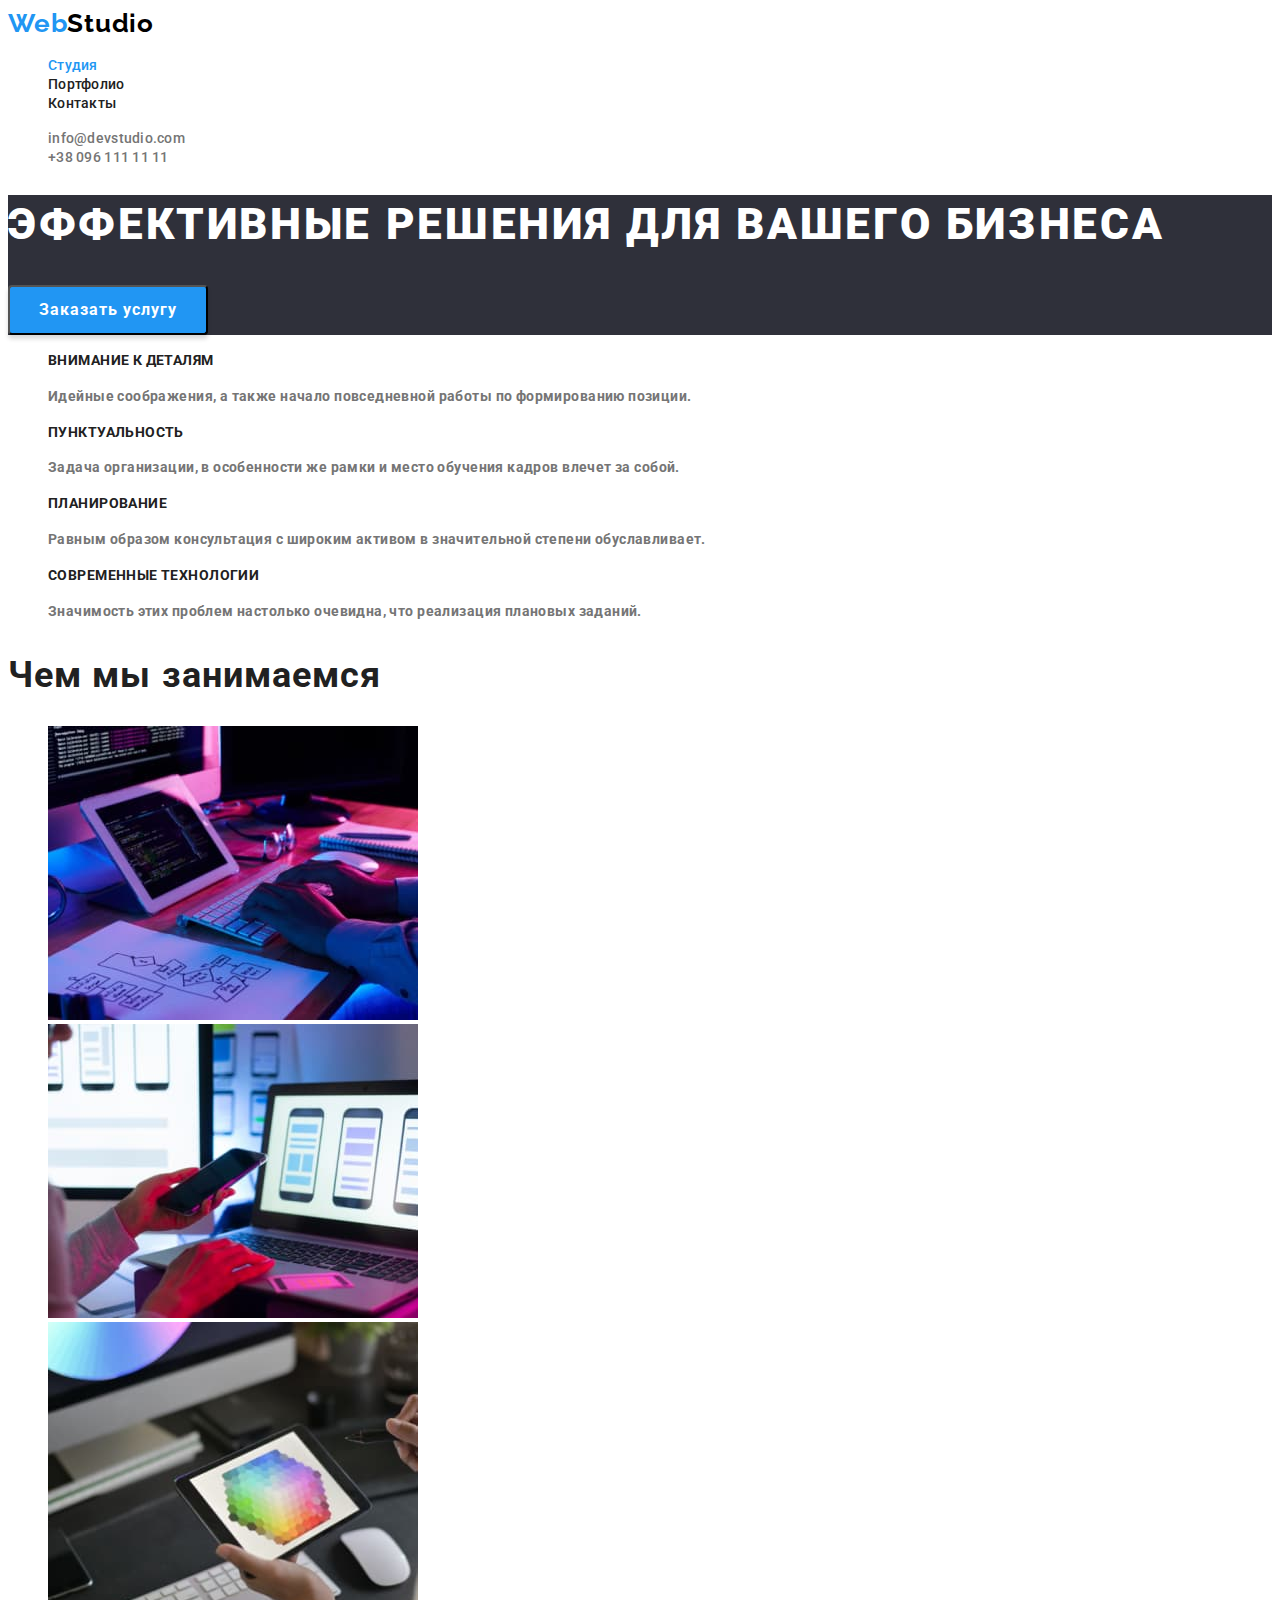
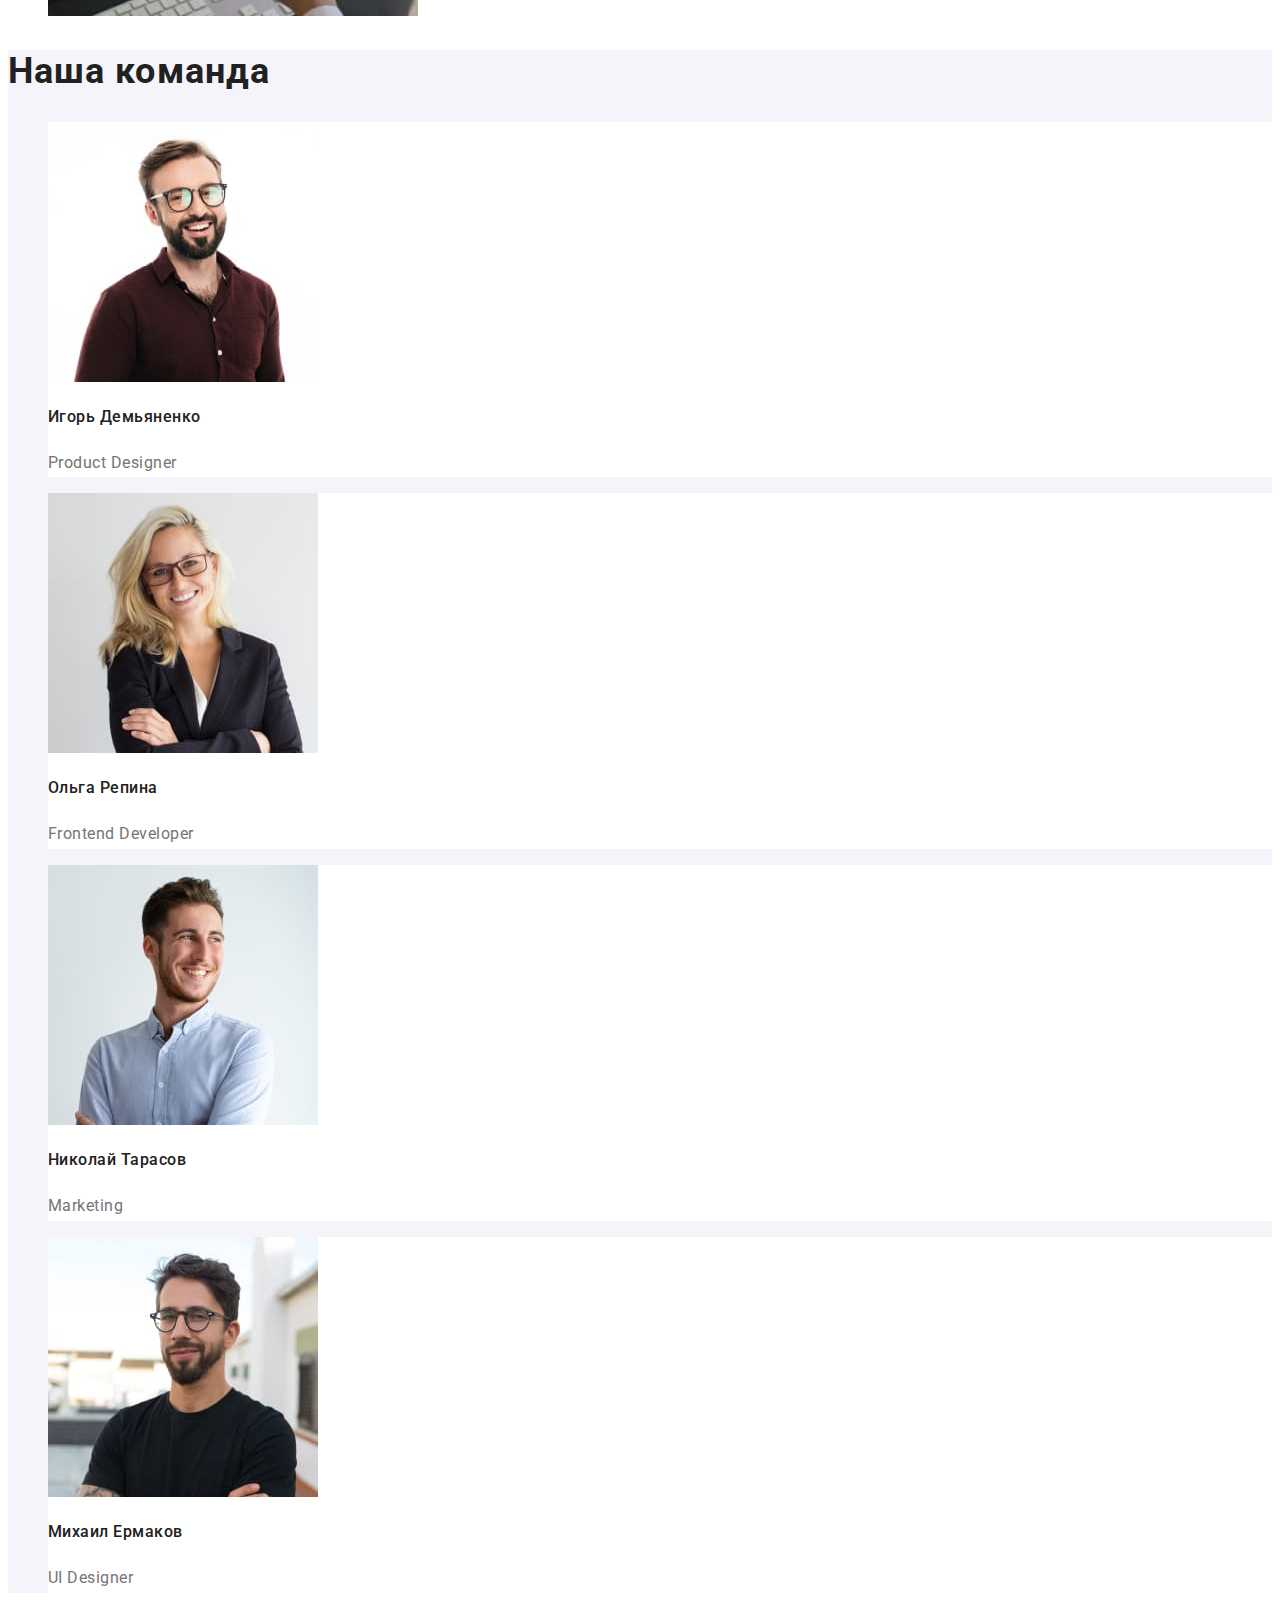
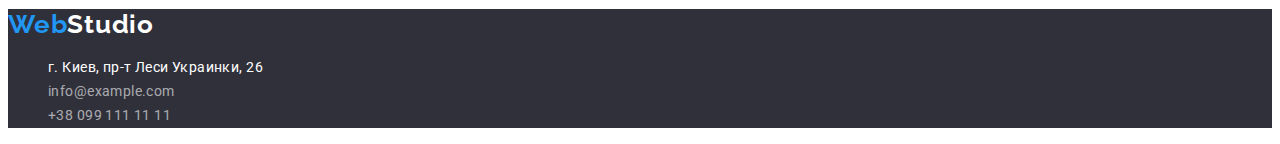
==== index.html @ 0bc3d0c7 "add markup" ====
<!DOCTYPE html>
<html lang="ru">
  <head>
    <meta charset="UTF-8" />
    <meta http-equiv="X-UA-Compatible" content="IE=edge" />
    <meta name="viewport" content="width=device-width, initial-scale=1.0" />
    <link rel="preconnect" href="https://fonts.googleapis.com" />
    <link rel="preconnect" href="https://fonts.gstatic.com" crossorigin />
    <link
      href="https://fonts.googleapis.com/css2?family=Raleway:wght@700&family=Roboto:wght@400;500;700;900&display=swap"
      rel="stylesheet"
    />
    <title>Студия</title>
    <link rel="stylesheet" href="./css/style.css" />
  </head>
  <body>
    <header class="header">
      <nav class="header-nav">
        <a href="" lang="en" class="header-logo logo link"
          ><span class="half-header-logo half-logo">Web</span>Studio</a
        >
        <ul class="header-list list">
          <li class="header-item">
            <a href="./index.html" class="header-link link current">Студия</a>
          </li>
          <li class="header-item">
            <a href="./portfolio.html" class="header-link link">Портфолио</a>
          </li>
          <li class="header-item">
            <a href="" class="header-link link">Контакты</a>
          </li>
        </ul>
      </nav>
      <ul class="header-list-links list">
        <li class="header-mail">
          <a href="mailto:info@devstudio.com" class="header-mail-link link"
            >info@devstudio.com</a
          >
        </li>
        <li class="header-tel">
          <a href="tel:+380961111111" class="header-tel-link link"
            >+38 096 111 11 11</a
          >
        </li>
      </ul>
    </header>
    <main>
      <section class="after-header">
        <h1 class="after-header-title">
          Эффективные решения для вашего бизнеса
        </h1>
        <button
          type="button"
          class="after-header-btn after-header-btn-background btn"
        >
          Заказать услугу
        </button>
      </section>
      <section class="about">
        <h2 class="visually-hidden">О нас</h2>
        <ul class="about-list list">
          <li class="about-item">
            Внимание к деталям
            <p class="about-item-text">
              Идейные соображения, а также начало повседневной работы по
              формированию позиции.
            </p>
          </li>
          <li class="about-item">
            Пунктуальность
            <p class="about-item-text">
              Задача организации, в особенности же рамки и место обучения кадров
              влечет за собой.
            </p>
          </li>
          <li class="about-item">
            Планирование
            <p class="about-item-text">
              Равным образом консультация с широким активом в значительной
              степени обуславливает.
            </p>
          </li>
          <li class="about-item">
            Современные технологии
            <p class="about-item-text">
              Значимость этих проблем настолько очевидна, что реализация
              плановых заданий.
            </p>
          </li>
        </ul>
      </section>
      <section class="hero">
        <h2 class="hero-title">Чем мы занимаемся</h2>
        <ul class="hero-list list">
          <li class="hero-item">
            <img
              src="./images/about-1.jpg"
              alt="человек работает за компьютером"
              width="370"
              height="294"
            />
          </li>
          <li class="hero-item">
            <img
              src="./images/about-2.jpg"
              alt="человек работает за ноутбуком"
              width="370"
              height="294"
            />
          </li>
          <li class="hero-item">
            <img
              src="./images/about-3.jpg"
              alt="человек работает на планшете"
              width="370"
              height="294"
            />
          </li>
        </ul>
      </section>
      <section class="team">
        <h2 class="team-title">Наша команда</h2>
        <ul class="team-list list">
          <li class="team-item">
            <img
              src="./images/our-team-1.jpg"
              alt="фото Игорь Демьяненко"
              width="270"
              height="260"
            />
            <h3 class="team-item-title">Игорь Демьяненко</h3>
            <p lang="en" class="team-item-text">Product Designer</p>
          </li>
          <li class="team-item">
            <img
              src="./images/our-team-2.jpg"
              alt="фото Ольга Репина"
              width="270"
              height="260"
            />
            <h3 class="team-item-title">Ольга Репина</h3>
            <p lang="en" class="team-item-text">Frontend Developer</p>
          </li>
          <li class="team-item">
            <img
              src="./images/our-team-3.jpg"
              alt="фото Николай Тарасов"
              width="270"
              height="260"
            />
            <h3 class="team-item-title">Николай Тарасов</h3>
            <p lang="en" class="team-item-text">Marketing</p>
          </li>
          <li class="team-item">
            <img
              src="./images/our-team-4.jpg"
              alt="фото Михаил Ермаков"
              width="270"
              height="260"
            />
            <h3 class="team-item-title">Михаил Ермаков</h3>
            <p lang="en" class="team-item-text">UI Designer</p>
          </li>
        </ul>
      </section>
    </main>
    <footer class="footer">
      <a href="" lang="en" class="footer-logo logo link"
        ><span class="half-footer-logo half-logo">Web</span>Studio</a
      >
      <address class="footer-address">
        <ul class="footer-list list">
          <li class="footer-item">
            <a href="" class="footer-adress-link link"
              >г. Киев, пр-т Леси Украинки, 26</a
            >
          </li>
          <li class="footer-item">
            <a href="mailto:info@example.com" class="footer-mail-link link"
              >info@example.com</a
            >
          </li>
          <li class="footer-item">
            <a href="tel:+380991111111" class="footer-tel-link link"
              >+38 099 111 11 11</a
            >
          </li>
        </ul>
      </address>
    </footer>
  </body>
</html>
---- css/style.css ----
:root {
  --btn-background-color: #2196f3;
  --btn-color: #ffffff;
  --list-text-color: #757575;
  --accent-color: #2196f3;
  --primary-background-color: #2f303a;
  --secondary-background-color: #f5f4fa;
  --page-background-color: #ffffff;
  --main-text-color: #212121;
}

body {
  font-family: "Roboto", sans-serif;
  color: var(--main-text-color);
  background-color: var(--page-background-color);
}

.list {
  list-style: none;
}

.link {
  text-decoration: none;
}

.half-logo {
  color: var(--accent-color);
}

.btn {
  font-family: inherit;
  cursor: pointer;
}

.header-link.current {
  color: var(--accent-color);
}
/* ------------------HEADER-------------------- */
.header-logo {
  font-family: "Raleway";
  font-style: normal;
  font-weight: 700;
  font-size: 26px;
  line-height: 1.19;
  letter-spacing: 0.03em;
  color: #000000;
}

.header-link {
  font-weight: 500;
  font-size: 14px;
  line-height: 1.14;
  letter-spacing: 0.02em;
  color: var(--main-text-color);
}

.header-tel-link,
.header-mail-link {
  font-weight: 500;
  font-size: 14px;
  line-height: 1.14;
  letter-spacing: 0.02em;
  color: #757575;
}

.header-link:hover,
.header-tel-link:hover,
.header-mail-link:hover,
.header-link:focus,
.header-tel-link:focus,
.header-mail-link:focus {
  color: var(--accent-color);
}

/* ------------------AFTER-HEADER-------------------- */
.after-header {
  background-color: var(--primary-background-color);
}

.visually-hidden {
  position: absolute;
  white-space: nowrap;
  width: 1px;
  height: 1px;
  overflow: hidden;
  border: 0;
  padding: 0;
  clip: rect(0 0 0 0);
  clip-path: inset(50%);
  margin: -1px;
}

.after-header-title {
  font-weight: 900;
  font-size: 44px;
  line-height: 1.36;
  letter-spacing: 0.06em;
  text-transform: uppercase;
  color: #ffffff;
}

.after-header-btn {
  font-weight: 700;
  font-size: 16px;
  line-height: 1.88;
  letter-spacing: 0.06em;
  color: var(--btn-color);
}

.after-header-btn-background {
  width: 200px;
  height: 50px;
  left: 700px;
  top: 430px;
  background: var(--btn-background-color);
  box-shadow: 0px 4px 4px rgba(0, 0, 0, 0.15);
  border-radius: 4px;
}

/* ------------------ABOUT-------------------- */

.about-item {
  font-weight: 700;
  font-size: 14px;
  line-height: 1.42;
  letter-spacing: 0.03em;
  text-transform: uppercase;
}

.about-item-text {
  font-size: 14px;
  line-height: 1.71;
  letter-spacing: 0.03em;
  text-transform: none;
  color: var(--list-text-color);
}

/* ------------------HERO-------------------- */
.hero-title {
  font-weight: 700;
  font-size: 36px;
  line-height: 1.17;
  letter-spacing: 0.03em;
}

/* ------------------TEAM-------------------- */
.team {
  background-color: var(--secondary-background-color);
}

.team-item {
  background-color: #ffffff;
}

.team-title {
  font-weight: 700;
  font-size: 36px;
  line-height: 1.17;
  letter-spacing: 0.03em;
}

.team-item-title {
  font-weight: 500;
  font-size: 16px;
  line-height: 1.87;
  letter-spacing: 0.03em;
}

.team-item-text {
  font-size: 16px;
  line-height: 1.87;
  letter-spacing: 0.03em;
  color: var(--list-text-color);
}

/* ------------------FOOTER-------------------- */
.footer {
  background-color: var(--primary-background-color);
}

.footer-list {
  font-style: normal;
}

.footer-logo {
  font-family: "Raleway";
  font-weight: 700;
  font-size: 26px;
  line-height: 1.19;
  letter-spacing: 0.03em;
  color: #ffffff;
}

.footer-adress-link {
  font-size: 14px;
  line-height: 1.71;
  letter-spacing: 0.03em;
  color: #ffffff;
}

.footer-mail-link,
.footer-tel-link {
  font-size: 14px;
  line-height: 1.71;
  letter-spacing: 0.03em;
  color: rgba(255, 255, 255, 0.6);
}

.footer-tel-link:hover,
.footer-mail-link:hover,
.footer-tel-link:focus,
.footer-mail-link:focus,
.footer-adress-link:hover,
.footer-adress-link:focus {
  color: var(--accent-color);
}

/* ------------------PORFOLIO-------------------- */

.secondary-btn {
  font-weight: 500;
  font-size: 16px;
  line-height: 1.62;
  text-align: center;
  letter-spacing: 0.03em;
  color: var(--main-text-color);
}

.secondary-btn:hover,
.secondary-btn:focus {
  background-color: var(--accent-color);
  color: #ffffff;
}

.portfolio-item-title {
  font-weight: 700;
  font-size: 18px;
  line-height: 2;
  letter-spacing: 0.06em;
  color: var(--main-text-color);
}

.portfolio-item-text {
  font-size: 16px;
  line-height: 1.88;
  letter-spacing: 0.03em;
  color: var(--list-text-color);
}
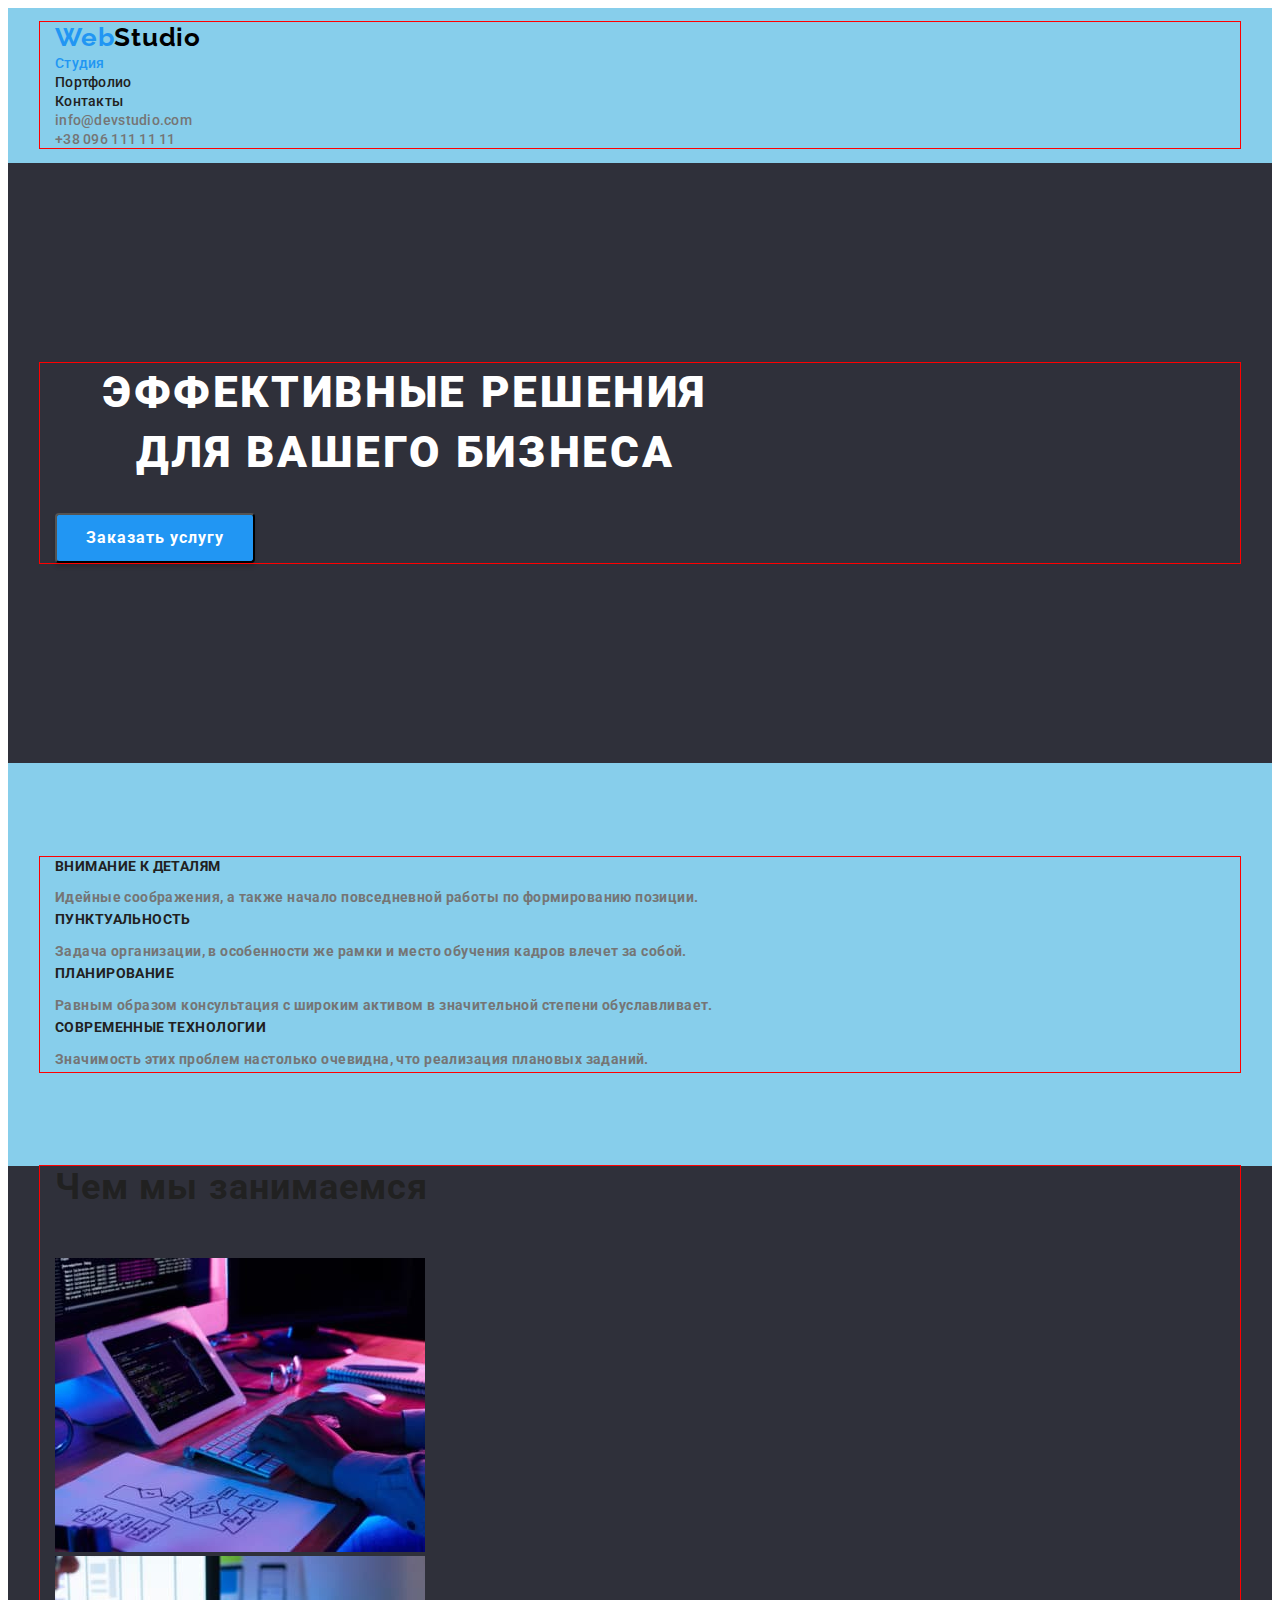
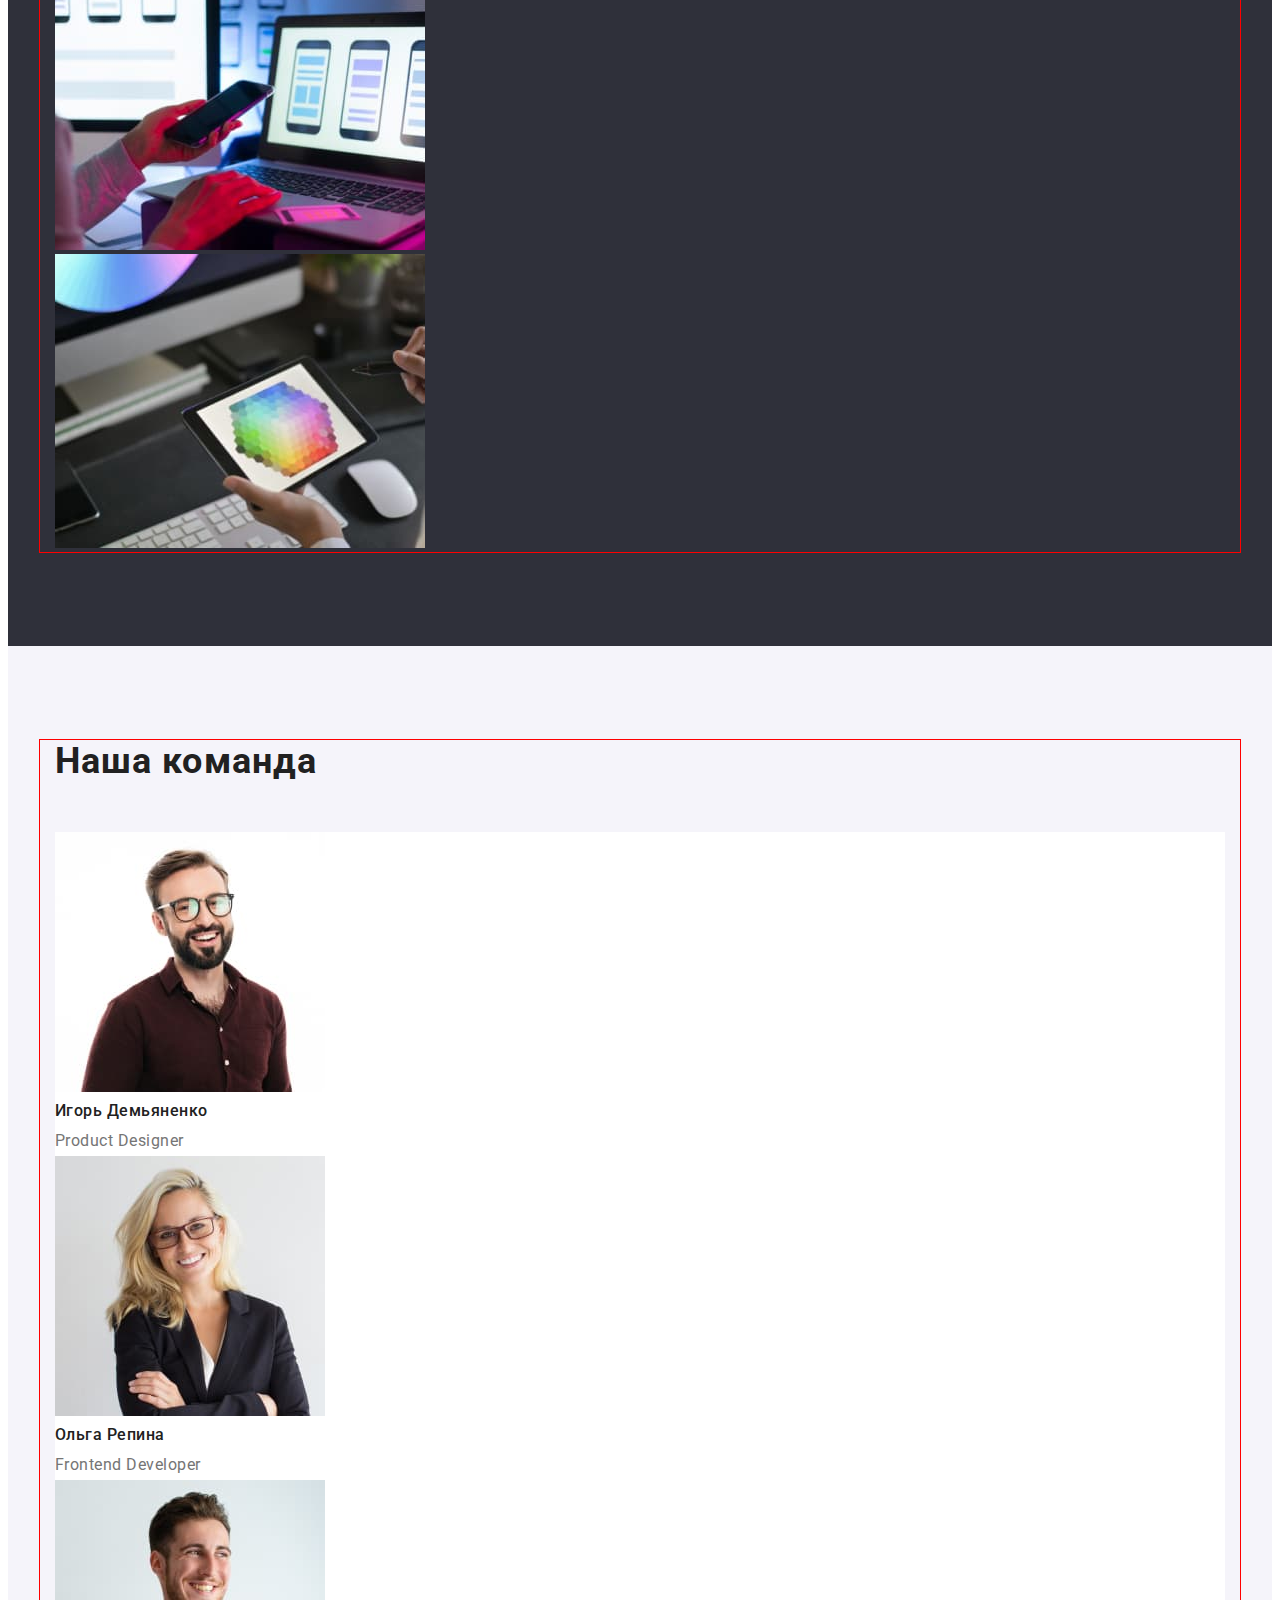
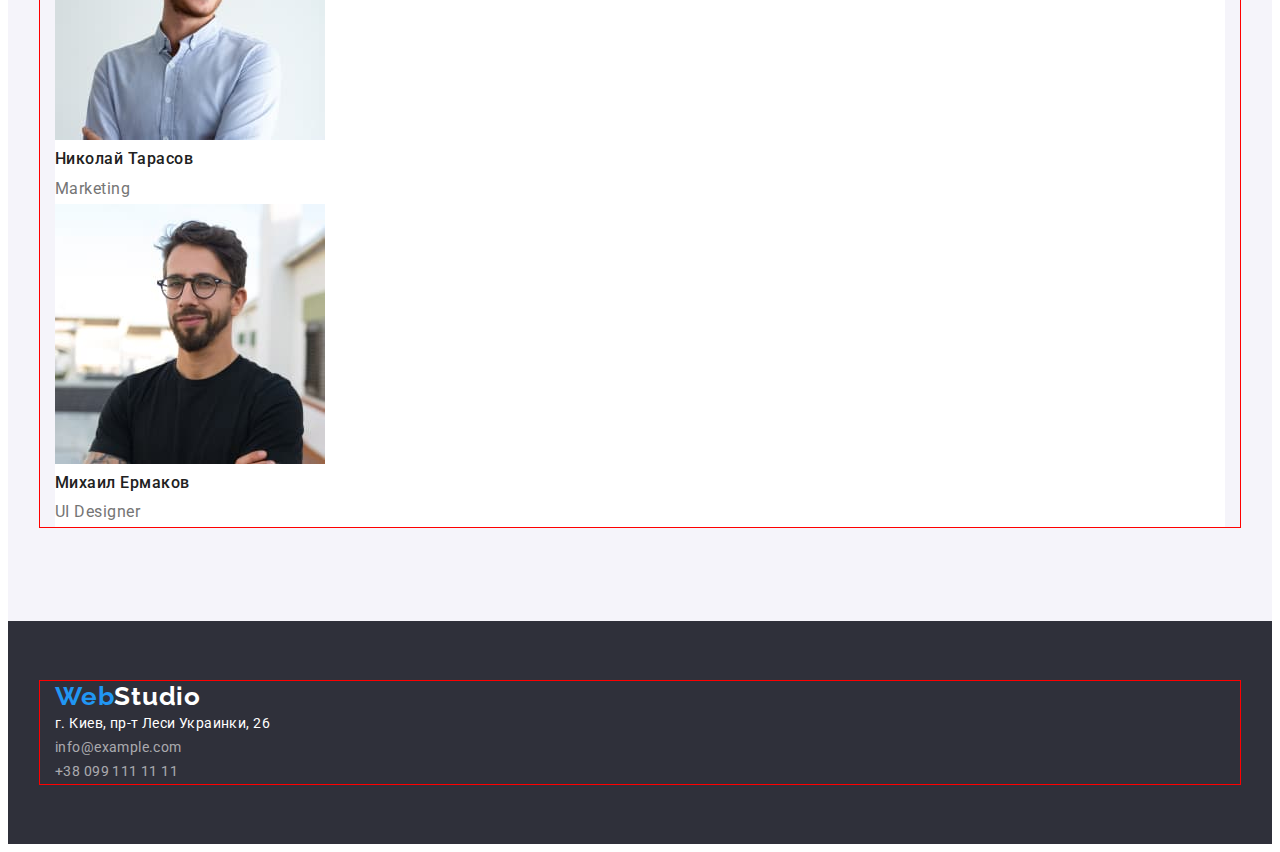
==== commit f3ef1732: "add some styles" ====
--- a/index.html
+++ b/index.html
@@ -11,182 +11,201 @@
       rel="stylesheet"
     />
     <title>Студия</title>
+    <link
+      rel="stylesheet"
+      href="https://cdnjs.cloudflare.com/ajax/libs/modern-normalize/1.1.0/modern-normalize.min.css"
+      integrity="sha512-wpPYUAdjBVSE4KJnH1VR1HeZfpl1ub8YT/NKx4PuQ5NmX2tKuGu6U/JRp5y+Y8XG2tV+wKQpNHVUX03MfMFn9Q=="
+      crossorigin="anonymous"
+      referrerpolicy="no-referrer"
+    />
     <link rel="stylesheet" href="./css/style.css" />
   </head>
   <body>
     <header class="header">
-      <nav class="header-nav">
-        <a href="" lang="en" class="header-logo logo link"
-          ><span class="half-header-logo half-logo">Web</span>Studio</a
-        >
-        <ul class="header-list list">
-          <li class="header-item">
-            <a href="./index.html" class="header-link link current">Студия</a>
+      <div class="container">
+        <nav class="header-nav">
+          <a href="" lang="en" class="header-logo logo link"
+            ><span class="half-header-logo half-logo">Web</span>Studio</a
+          >
+          <ul class="header-list list">
+            <li class="header-item">
+              <a href="./index.html" class="header-link link current">Студия</a>
+            </li>
+            <li class="header-item">
+              <a href="./portfolio.html" class="header-link link">Портфолио</a>
+            </li>
+            <li class="header-item">
+              <a href="" class="header-link link">Контакты</a>
+            </li>
+          </ul>
+        </nav>
+        <ul class="header-list-links list">
+          <li class="header-mail">
+            <a href="mailto:info@devstudio.com" class="header-mail-link link"
+              >info@devstudio.com</a
+            >
           </li>
-          <li class="header-item">
-            <a href="./portfolio.html" class="header-link link">Портфолио</a>
-          </li>
-          <li class="header-item">
-            <a href="" class="header-link link">Контакты</a>
+          <li class="header-tel">
+            <a href="tel:+380961111111" class="header-tel-link link"
+              >+38 096 111 11 11</a
+            >
           </li>
         </ul>
-      </nav>
-      <ul class="header-list-links list">
-        <li class="header-mail">
-          <a href="mailto:info@devstudio.com" class="header-mail-link link"
-            >info@devstudio.com</a
-          >
-        </li>
-        <li class="header-tel">
-          <a href="tel:+380961111111" class="header-tel-link link"
-            >+38 096 111 11 11</a
-          >
-        </li>
-      </ul>
+      </div>
     </header>
     <main>
       <section class="after-header">
-        <h1 class="after-header-title">
-          Эффективные решения для вашего бизнеса
-        </h1>
-        <button
-          type="button"
-          class="after-header-btn after-header-btn-background btn"
-        >
-          Заказать услугу
-        </button>
+        <div class="container">
+          <h1 class="after-header-title">
+            Эффективные решения для вашего бизнеса
+          </h1>
+          <button
+            type="button"
+            class="after-header-btn after-header-btn-background btn"
+          >
+            Заказать услугу
+          </button>
+        </div>
       </section>
       <section class="about">
-        <h2 class="visually-hidden">О нас</h2>
-        <ul class="about-list list">
-          <li class="about-item">
-            Внимание к деталям
-            <p class="about-item-text">
-              Идейные соображения, а также начало повседневной работы по
-              формированию позиции.
-            </p>
-          </li>
-          <li class="about-item">
-            Пунктуальность
-            <p class="about-item-text">
-              Задача организации, в особенности же рамки и место обучения кадров
-              влечет за собой.
-            </p>
-          </li>
-          <li class="about-item">
-            Планирование
-            <p class="about-item-text">
-              Равным образом консультация с широким активом в значительной
-              степени обуславливает.
-            </p>
-          </li>
-          <li class="about-item">
-            Современные технологии
-            <p class="about-item-text">
-              Значимость этих проблем настолько очевидна, что реализация
-              плановых заданий.
-            </p>
-          </li>
-        </ul>
+        <div class="container">
+          <h2 class="visually-hidden">О нас</h2>
+          <ul class="about-list list">
+            <li class="about-item">
+              Внимание к деталям
+              <p class="about-item-text">
+                Идейные соображения, а также начало повседневной работы по
+                формированию позиции.
+              </p>
+            </li>
+            <li class="about-item">
+              Пунктуальность
+              <p class="about-item-text">
+                Задача организации, в особенности же рамки и место обучения
+                кадров влечет за собой.
+              </p>
+            </li>
+            <li class="about-item">
+              Планирование
+              <p class="about-item-text">
+                Равным образом консультация с широким активом в значительной
+                степени обуславливает.
+              </p>
+            </li>
+            <li class="about-item">
+              Современные технологии
+              <p class="about-item-text">
+                Значимость этих проблем настолько очевидна, что реализация
+                плановых заданий.
+              </p>
+            </li>
+          </ul>
+        </div>
       </section>
       <section class="hero">
-        <h2 class="hero-title">Чем мы занимаемся</h2>
-        <ul class="hero-list list">
-          <li class="hero-item">
-            <img
-              src="./images/about-1.jpg"
-              alt="человек работает за компьютером"
-              width="370"
-              height="294"
-            />
-          </li>
-          <li class="hero-item">
-            <img
-              src="./images/about-2.jpg"
-              alt="человек работает за ноутбуком"
-              width="370"
-              height="294"
-            />
-          </li>
-          <li class="hero-item">
-            <img
-              src="./images/about-3.jpg"
-              alt="человек работает на планшете"
-              width="370"
-              height="294"
-            />
-          </li>
-        </ul>
+        <div class="container">
+          <h2 class="hero-title">Чем мы занимаемся</h2>
+          <ul class="hero-list list">
+            <li class="hero-item">
+              <img
+                src="./images/about-1.jpg"
+                alt="человек работает за компьютером"
+                width="370"
+                height="294"
+              />
+            </li>
+            <li class="hero-item">
+              <img
+                src="./images/about-2.jpg"
+                alt="человек работает за ноутбуком"
+                width="370"
+                height="294"
+              />
+            </li>
+            <li class="hero-item">
+              <img
+                src="./images/about-3.jpg"
+                alt="человек работает на планшете"
+                width="370"
+                height="294"
+              />
+            </li>
+          </ul>
+        </div>
       </section>
       <section class="team">
-        <h2 class="team-title">Наша команда</h2>
-        <ul class="team-list list">
-          <li class="team-item">
-            <img
-              src="./images/our-team-1.jpg"
-              alt="фото Игорь Демьяненко"
-              width="270"
-              height="260"
-            />
-            <h3 class="team-item-title">Игорь Демьяненко</h3>
-            <p lang="en" class="team-item-text">Product Designer</p>
-          </li>
-          <li class="team-item">
-            <img
-              src="./images/our-team-2.jpg"
-              alt="фото Ольга Репина"
-              width="270"
-              height="260"
-            />
-            <h3 class="team-item-title">Ольга Репина</h3>
-            <p lang="en" class="team-item-text">Frontend Developer</p>
-          </li>
-          <li class="team-item">
-            <img
-              src="./images/our-team-3.jpg"
-              alt="фото Николай Тарасов"
-              width="270"
-              height="260"
-            />
-            <h3 class="team-item-title">Николай Тарасов</h3>
-            <p lang="en" class="team-item-text">Marketing</p>
-          </li>
-          <li class="team-item">
-            <img
-              src="./images/our-team-4.jpg"
-              alt="фото Михаил Ермаков"
-              width="270"
-              height="260"
-            />
-            <h3 class="team-item-title">Михаил Ермаков</h3>
-            <p lang="en" class="team-item-text">UI Designer</p>
-          </li>
-        </ul>
+        <div class="container">
+          <h2 class="team-title">Наша команда</h2>
+          <ul class="team-list list">
+            <li class="team-item">
+              <img
+                src="./images/our-team-1.jpg"
+                alt="фото Игорь Демьяненко"
+                width="270"
+                height="260"
+              />
+              <h3 class="team-item-title">Игорь Демьяненко</h3>
+              <p lang="en" class="team-item-text">Product Designer</p>
+            </li>
+            <li class="team-item">
+              <img
+                src="./images/our-team-2.jpg"
+                alt="фото Ольга Репина"
+                width="270"
+                height="260"
+              />
+              <h3 class="team-item-title">Ольга Репина</h3>
+              <p lang="en" class="team-item-text">Frontend Developer</p>
+            </li>
+            <li class="team-item">
+              <img
+                src="./images/our-team-3.jpg"
+                alt="фото Николай Тарасов"
+                width="270"
+                height="260"
+              />
+              <h3 class="team-item-title">Николай Тарасов</h3>
+              <p lang="en" class="team-item-text">Marketing</p>
+            </li>
+            <li class="team-item">
+              <img
+                src="./images/our-team-4.jpg"
+                alt="фото Михаил Ермаков"
+                width="270"
+                height="260"
+              />
+              <h3 class="team-item-title">Михаил Ермаков</h3>
+              <p lang="en" class="team-item-text">UI Designer</p>
+            </li>
+          </ul>
+        </div>
       </section>
     </main>
     <footer class="footer">
-      <a href="" lang="en" class="footer-logo logo link"
-        ><span class="half-footer-logo half-logo">Web</span>Studio</a
-      >
-      <address class="footer-address">
-        <ul class="footer-list list">
-          <li class="footer-item">
-            <a href="" class="footer-adress-link link"
-              >г. Киев, пр-т Леси Украинки, 26</a
-            >
-          </li>
-          <li class="footer-item">
-            <a href="mailto:info@example.com" class="footer-mail-link link"
-              >info@example.com</a
-            >
-          </li>
-          <li class="footer-item">
-            <a href="tel:+380991111111" class="footer-tel-link link"
-              >+38 099 111 11 11</a
-            >
-          </li>
-        </ul>
-      </address>
+      <div class="container">
+        <a href="" lang="en" class="footer-logo logo link"
+          ><span class="half-footer-logo half-logo">Web</span>Studio</a
+        >
+        <address class="footer-address">
+          <ul class="footer-list list">
+            <li class="footer-item">
+              <a href="" class="footer-adress-link link"
+                >г. Киев, пр-т Леси Украинки, 26</a
+              >
+            </li>
+            <li class="footer-item">
+              <a href="mailto:info@example.com" class="footer-mail-link link"
+                >info@example.com</a
+              >
+            </li>
+            <li class="footer-item">
+              <a href="tel:+380991111111" class="footer-tel-link link"
+                >+38 099 111 11 11</a
+              >
+            </li>
+          </ul>
+        </address>
+      </div>
     </footer>
   </body>
 </html>
--- a/css/style.css
+++ b/css/style.css
@@ -15,6 +15,31 @@
   background-color: var(--page-background-color);
 }
 
+h1,
+h2,
+h3,
+h4,
+h5,
+h6,
+ul,
+p {
+  margin: 0;
+  padding: 0;
+}
+
+*,
+::after,
+::before {
+  box-sizing: border-box;
+}
+
+.container {
+  width: 1200px;
+  padding: 0 15px;
+  margin: 0 auto;
+  outline: 1px solid red;
+}
+
 .list {
   list-style: none;
 }
@@ -36,6 +61,13 @@
   color: var(--accent-color);
 }
 /* ------------------HEADER-------------------- */
+
+.header {
+  padding-top: 14px;
+  padding-bottom: 15px;
+  background-color: skyblue;
+}
+
 .header-logo {
   font-family: "Raleway";
   font-style: normal;
@@ -75,6 +107,8 @@
 /* ------------------AFTER-HEADER-------------------- */
 .after-header {
   background-color: var(--primary-background-color);
+  padding-top: 200px;
+  padding-bottom: 200px;
 }
 
 .visually-hidden {
@@ -94,17 +128,22 @@
   font-weight: 900;
   font-size: 44px;
   line-height: 1.36;
+  text-align: center;
   letter-spacing: 0.06em;
   text-transform: uppercase;
   color: #ffffff;
+  max-width: 700px;
 }
 
 .after-header-btn {
   font-weight: 700;
   font-size: 16px;
   line-height: 1.88;
+  align-items: center;
+  text-align: center;
   letter-spacing: 0.06em;
   color: var(--btn-color);
+  margin-top: 30px;
 }
 
 .after-header-btn-background {
@@ -119,6 +158,12 @@
 
 /* ------------------ABOUT-------------------- */
 
+.about {
+  padding-top: 94px;
+  padding-bottom: 94px;
+  background-color: skyblue;
+}
+
 .about-item {
   font-weight: 700;
   font-size: 14px;
@@ -133,19 +178,29 @@
   letter-spacing: 0.03em;
   text-transform: none;
   color: var(--list-text-color);
+  margin-top: 10px;
 }
 
 /* ------------------HERO-------------------- */
+
+.hero {
+  padding-bottom: 94px;
+  background-color: var(--primary-background-color);
+}
+
 .hero-title {
   font-weight: 700;
   font-size: 36px;
   line-height: 1.17;
   letter-spacing: 0.03em;
+  margin-bottom: 50px;
 }
 
 /* ------------------TEAM-------------------- */
 .team {
   background-color: var(--secondary-background-color);
+  padding-top: 94px;
+  padding-bottom: 94px;
 }
 
 .team-item {
@@ -157,6 +212,7 @@
   font-size: 36px;
   line-height: 1.17;
   letter-spacing: 0.03em;
+  margin-bottom: 50px;
 }
 
 .team-item-title {
@@ -176,6 +232,8 @@
 /* ------------------FOOTER-------------------- */
 .footer {
   background-color: var(--primary-background-color);
+  padding-top: 60px;
+  padding-bottom: 60px;
 }
 
 .footer-list {
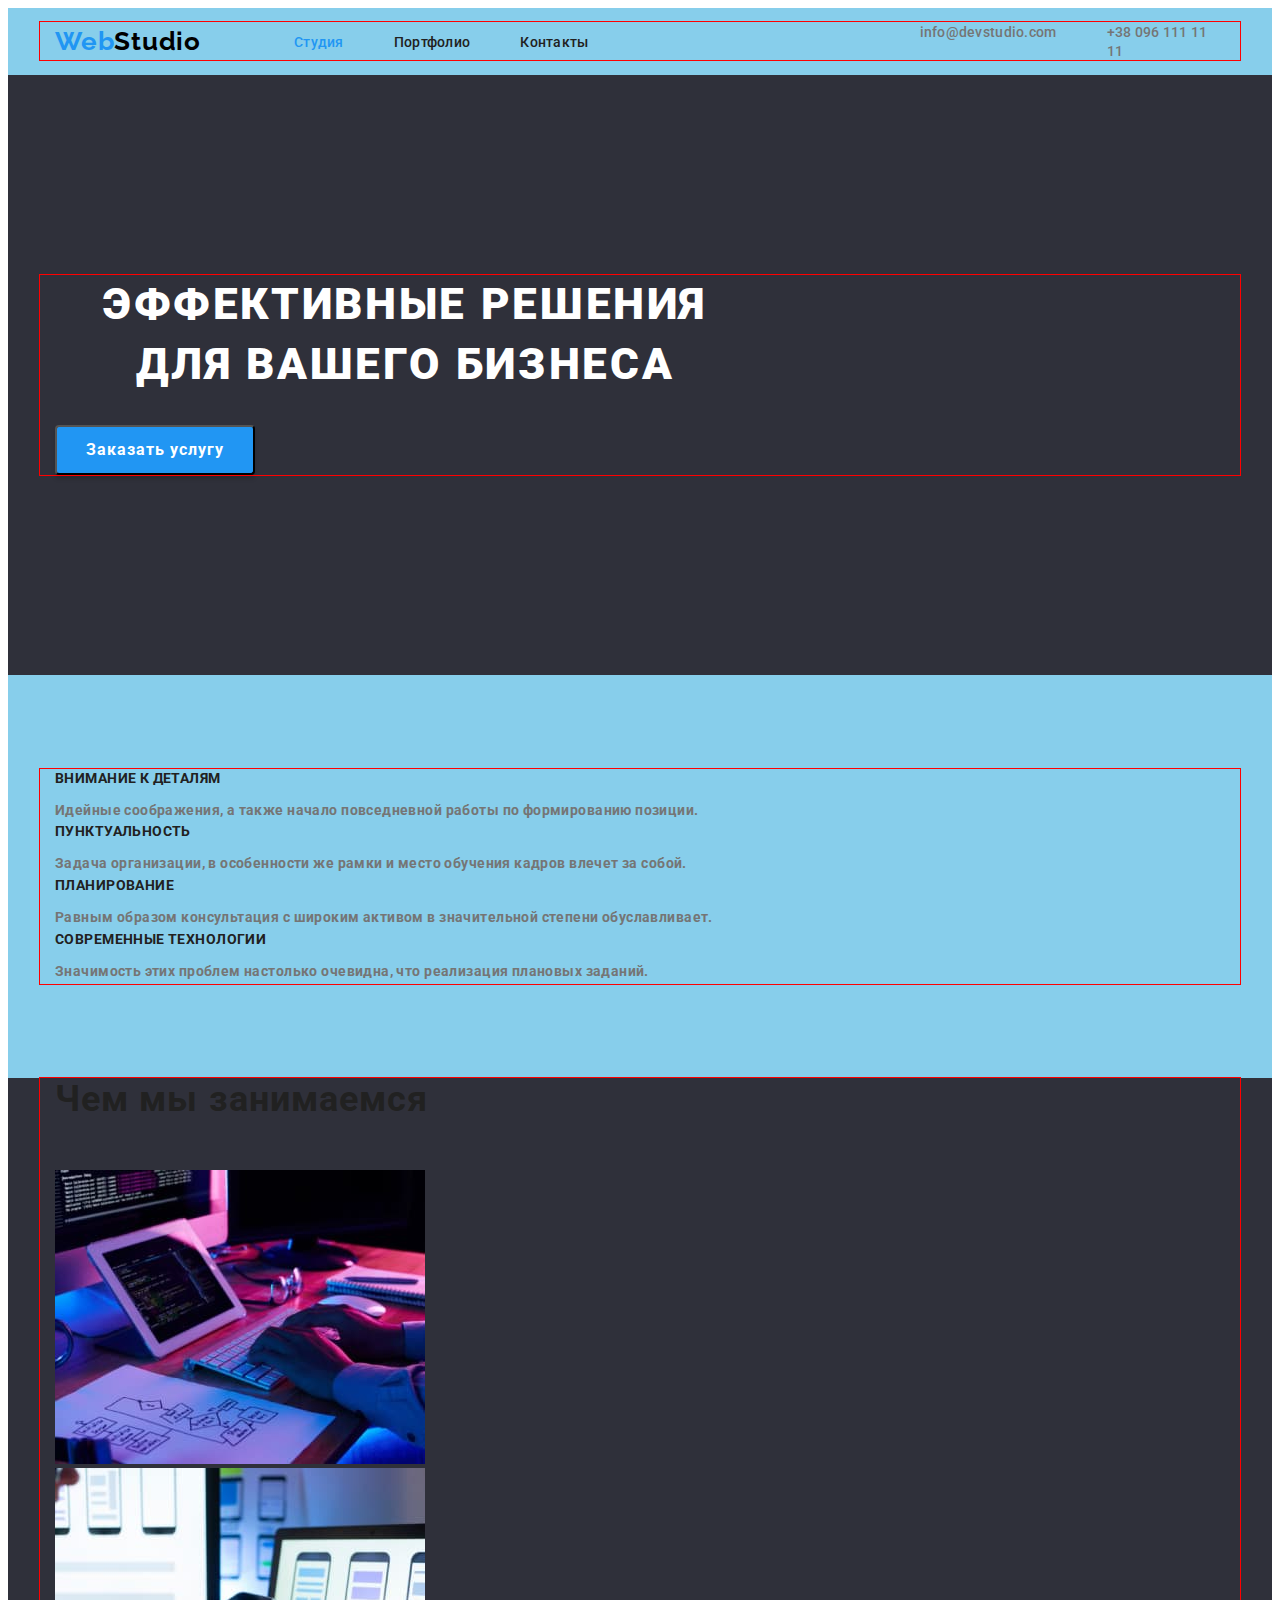
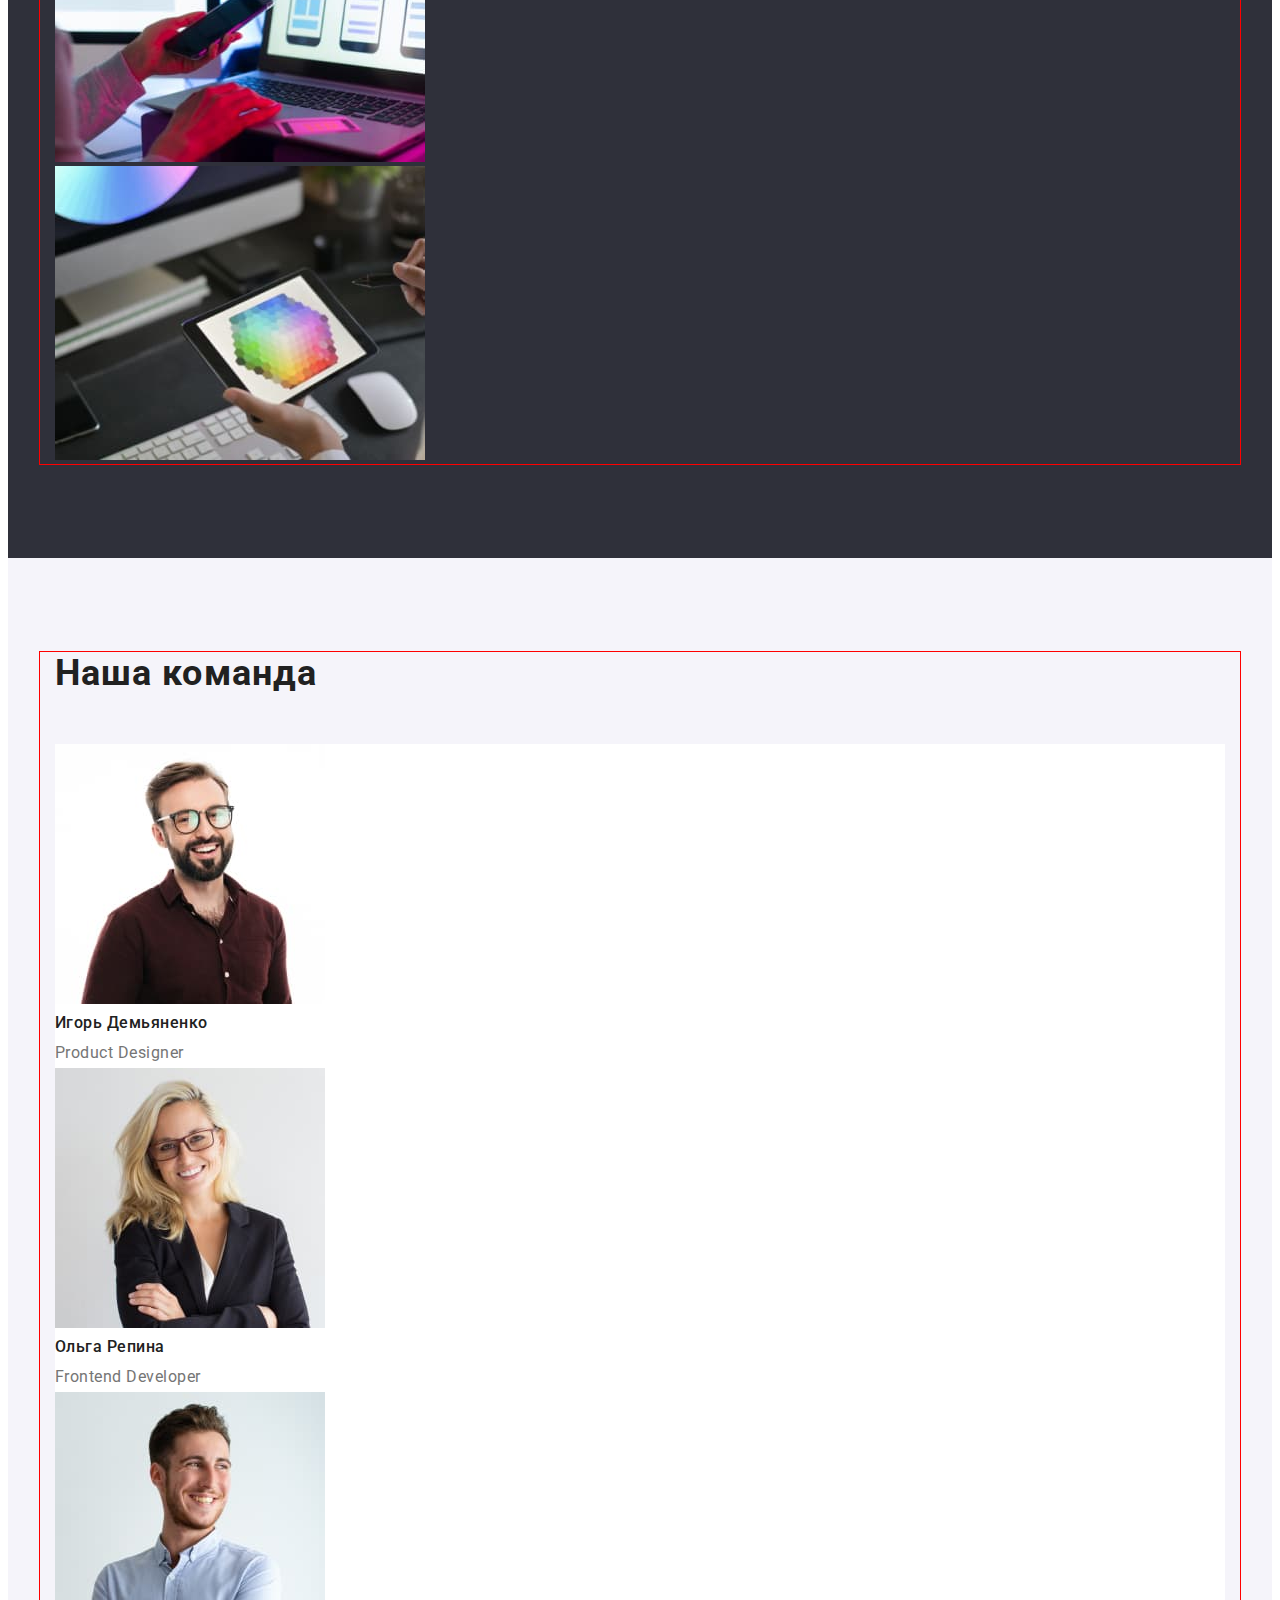
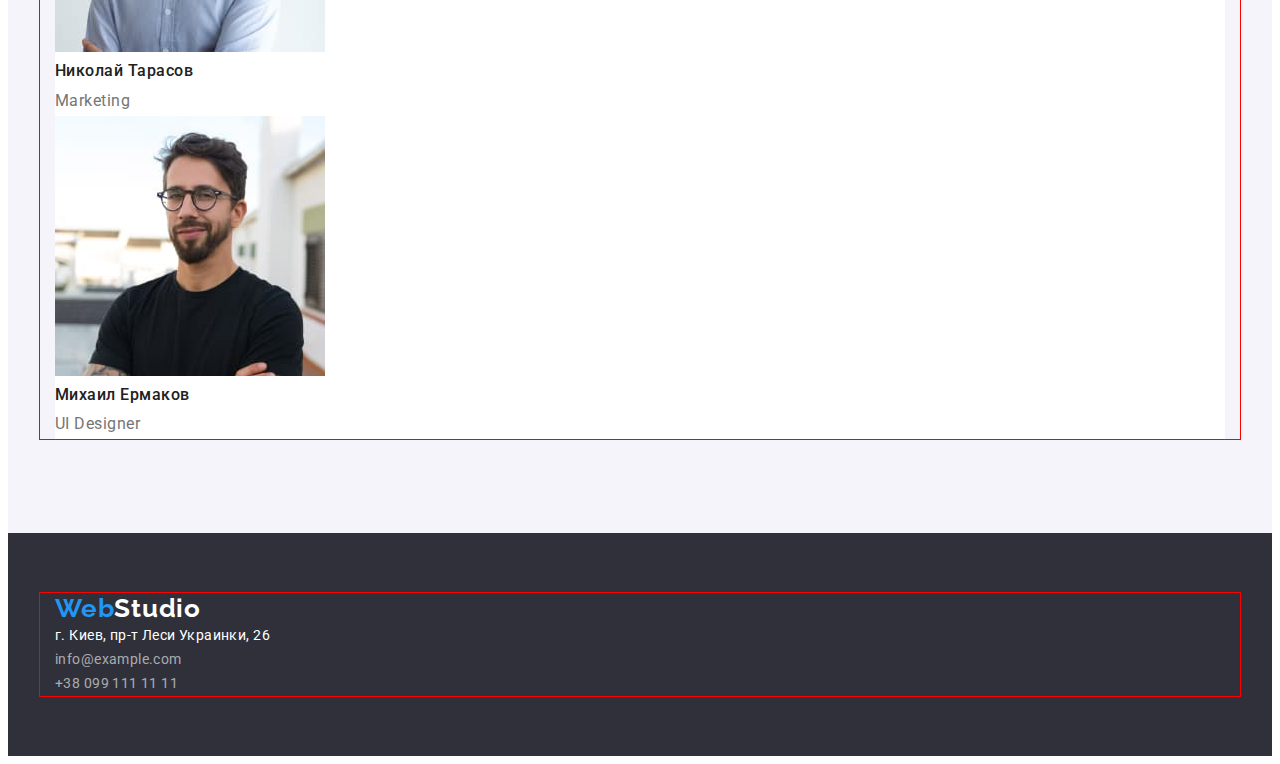
==== commit 42115b7f: "add flexbox styles" ====
--- a/index.html
+++ b/index.html
@@ -22,7 +22,7 @@
   </head>
   <body>
     <header class="header">
-      <div class="container">
+      <div class="header-container container">
         <nav class="header-nav">
           <a href="" lang="en" class="header-logo logo link"
             ><span class="half-header-logo half-logo">Web</span>Studio</a
--- a/css/style.css
+++ b/css/style.css
@@ -69,6 +69,21 @@
 }
 
 .header-logo {
+  margin-right: 93px;
+}
+
+.header-container {
+  display: flex;
+  align-items: center;
+}
+
+.header-nav {
+  display: flex;
+  align-items: center;
+  margin-right: 331px;
+}
+
+.header-logo {
   font-family: "Raleway";
   font-style: normal;
   font-weight: 700;
@@ -76,6 +91,14 @@
   line-height: 1.19;
   letter-spacing: 0.03em;
   color: #000000;
+}
+
+.header-list {
+  display: flex;
+}
+
+.header-item:not(:last-child) {
+  margin-right: 50px;
 }
 
 .header-link {
@@ -84,6 +107,14 @@
   line-height: 1.14;
   letter-spacing: 0.02em;
   color: var(--main-text-color);
+}
+
+.header-list-links {
+  display: flex;
+}
+
+.header-mail {
+  margin-right: 50px;
 }
 
 .header-tel-link,
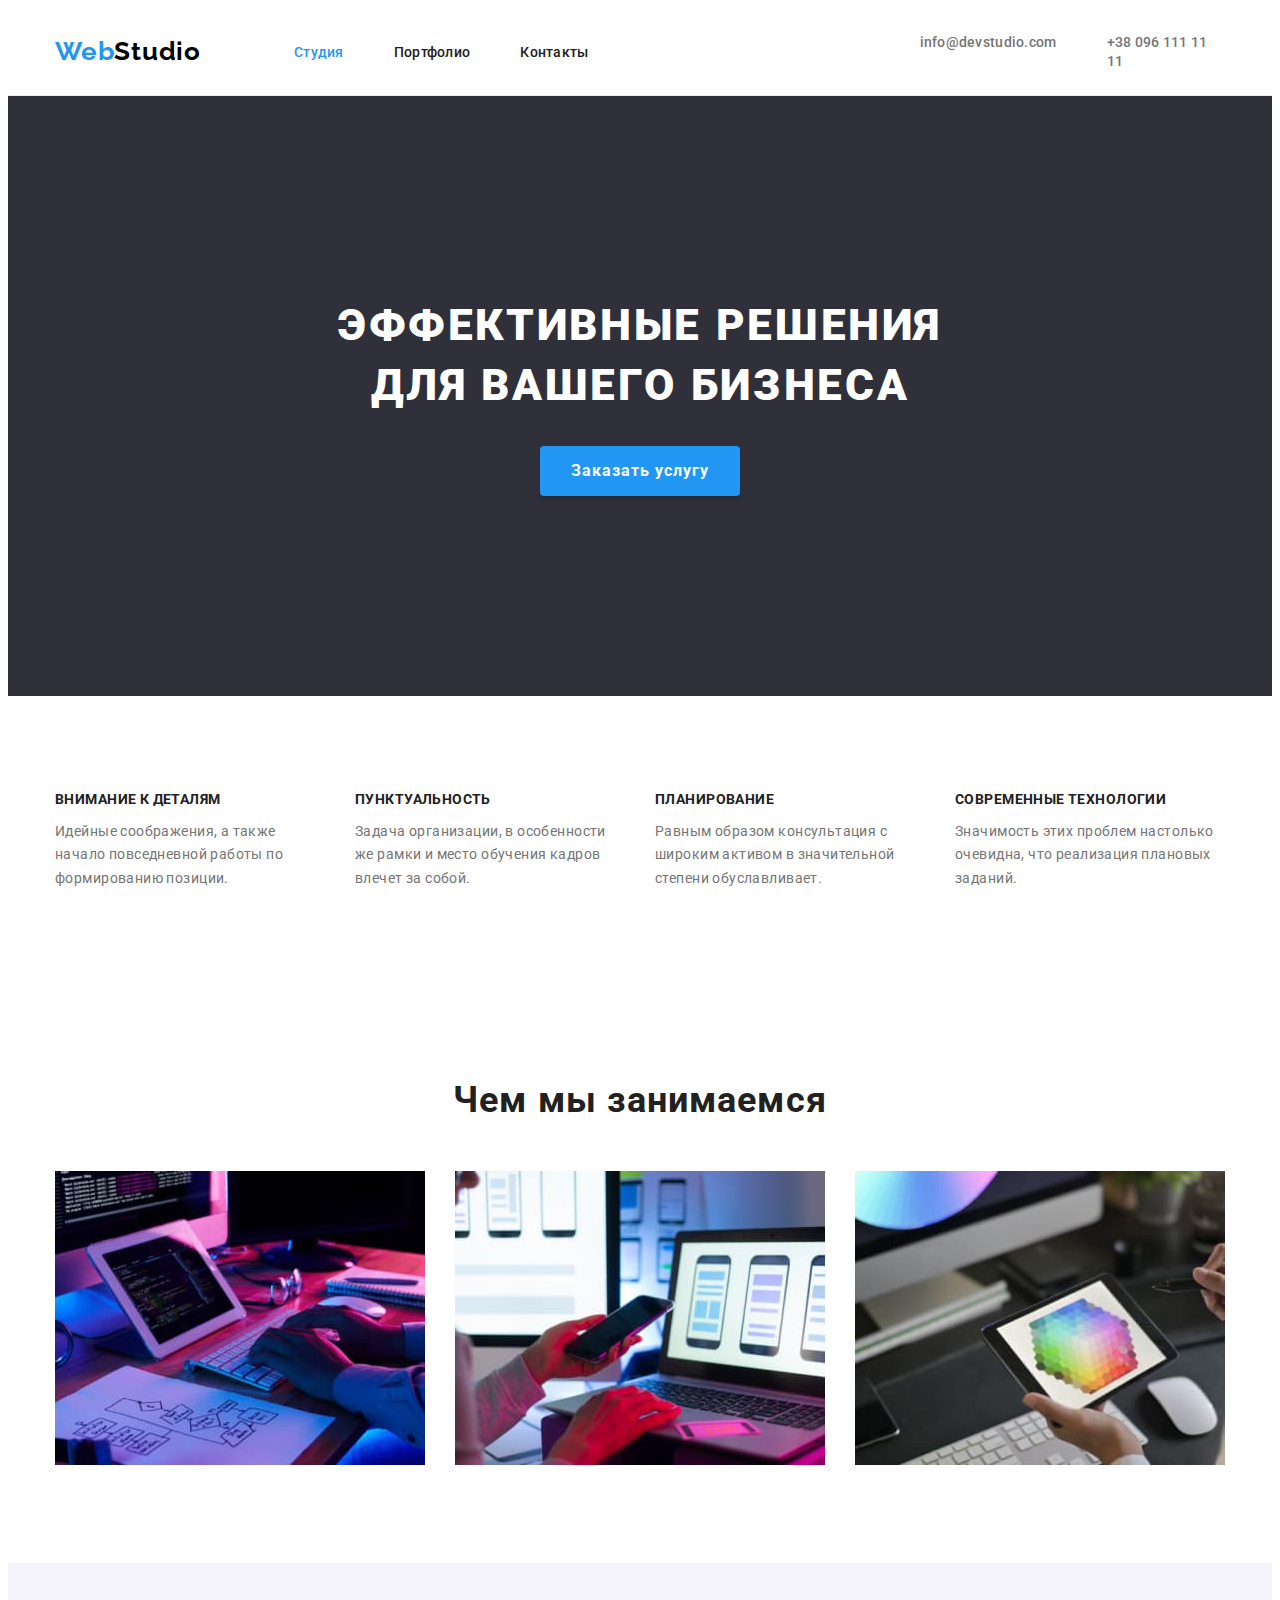
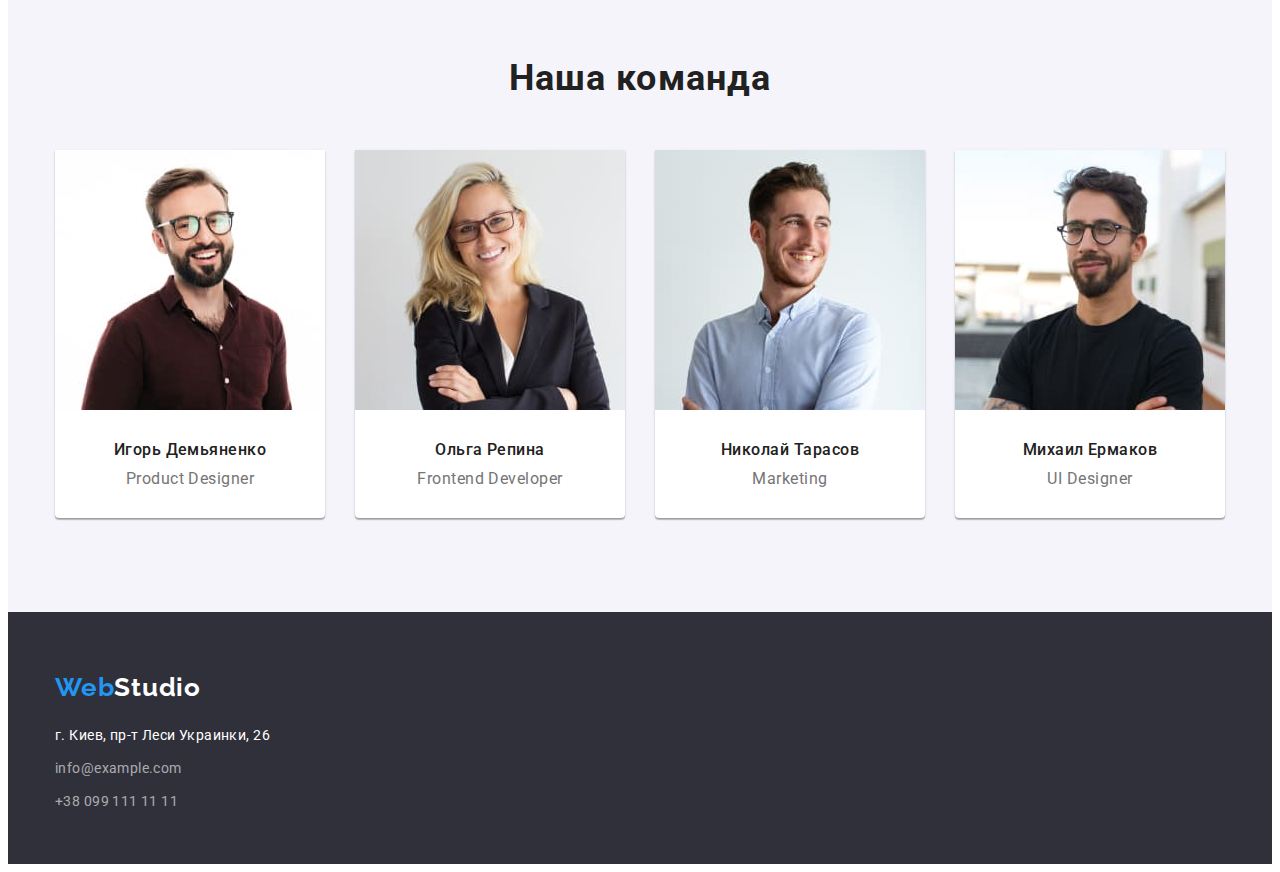
==== commit 62b9e57a: "add styles" ====
--- a/index.html
+++ b/index.html
@@ -54,8 +54,8 @@
       </div>
     </header>
     <main>
-      <section class="after-header">
-        <div class="container">
+      <section class="after-header section">
+        <div class="after-header-container container">
           <h1 class="after-header-title">
             Эффективные решения для вашего бизнеса
           </h1>
@@ -67,8 +67,8 @@
           </button>
         </div>
       </section>
-      <section class="about">
-        <div class="container">
+      <section class="about section">
+        <div class="about-container container">
           <h2 class="visually-hidden">О нас</h2>
           <ul class="about-list list">
             <li class="about-item">
@@ -102,8 +102,8 @@
           </ul>
         </div>
       </section>
-      <section class="hero">
-        <div class="container">
+      <section class="hero section">
+        <div class="hero-container container">
           <h2 class="hero-title">Чем мы занимаемся</h2>
           <ul class="hero-list list">
             <li class="hero-item">
@@ -133,8 +133,8 @@
           </ul>
         </div>
       </section>
-      <section class="team">
-        <div class="container">
+      <section class="team section">
+        <div class="team-container container">
           <h2 class="team-title">Наша команда</h2>
           <ul class="team-list list">
             <li class="team-item">
@@ -186,25 +186,27 @@
         <a href="" lang="en" class="footer-logo logo link"
           ><span class="half-footer-logo half-logo">Web</span>Studio</a
         >
-        <address class="footer-address">
-          <ul class="footer-list list">
-            <li class="footer-item">
-              <a href="" class="footer-adress-link link"
-                >г. Киев, пр-т Леси Украинки, 26</a
-              >
-            </li>
-            <li class="footer-item">
-              <a href="mailto:info@example.com" class="footer-mail-link link"
-                >info@example.com</a
-              >
-            </li>
-            <li class="footer-item">
-              <a href="tel:+380991111111" class="footer-tel-link link"
-                >+38 099 111 11 11</a
-              >
-            </li>
-          </ul>
-        </address>
+        <div class="footer-adress-container">
+          <address class="footer-address">
+            <ul class="footer-list list">
+              <li class="footer-item">
+                <a href="" class="footer-adress-link link"
+                  >г. Киев, пр-т Леси Украинки, 26</a
+                >
+              </li>
+              <li class="footer-item">
+                <a href="mailto:info@example.com" class="footer-mail-link link"
+                  >info@example.com</a
+                >
+              </li>
+              <li class="footer-item">
+                <a href="tel:+380991111111" class="footer-tel-link link"
+                  >+38 099 111 11 11</a
+                >
+              </li>
+            </ul>
+          </address>
+        </div>
       </div>
     </footer>
   </body>
--- a/css/style.css
+++ b/css/style.css
@@ -27,17 +27,24 @@
   padding: 0;
 }
 
+img {
+  width: 100%;
+}
+
 *,
 ::after,
 ::before {
   box-sizing: border-box;
 }
 
+.section {
+  padding: 94px 0;
+}
+
 .container {
   width: 1200px;
   padding: 0 15px;
   margin: 0 auto;
-  outline: 1px solid red;
 }
 
 .list {
@@ -53,8 +60,10 @@
 }
 
 .btn {
+  border: 0;
   font-family: inherit;
   cursor: pointer;
+  text-decoration: none;
 }
 
 .header-link.current {
@@ -63,9 +72,9 @@
 /* ------------------HEADER-------------------- */
 
 .header {
-  padding-top: 14px;
-  padding-bottom: 15px;
-  background-color: skyblue;
+  padding-top: 24px;
+  padding-bottom: 25px;
+  border-bottom: 1px solid #ececec;
 }
 
 .header-logo {
@@ -107,6 +116,7 @@
   line-height: 1.14;
   letter-spacing: 0.02em;
   color: var(--main-text-color);
+  padding: 32px 0;
 }
 
 .header-list-links {
@@ -140,6 +150,12 @@
   background-color: var(--primary-background-color);
   padding-top: 200px;
   padding-bottom: 200px;
+}
+
+.after-header-container {
+  display: flex;
+  flex-direction: column;
+  align-items: center;
 }
 
 .visually-hidden {
@@ -163,7 +179,7 @@
   letter-spacing: 0.06em;
   text-transform: uppercase;
   color: #ffffff;
-  max-width: 700px;
+  max-width: 696px;
 }
 
 .after-header-btn {
@@ -189,10 +205,9 @@
 
 /* ------------------ABOUT-------------------- */
 
-.about {
-  padding-top: 94px;
-  padding-bottom: 94px;
-  background-color: skyblue;
+.about-list {
+  display: flex;
+  flex-direction: row;
 }
 
 .about-item {
@@ -203,20 +218,36 @@
   text-transform: uppercase;
 }
 
+.about-item:not(:last-child) {
+  margin-right: 30px;
+}
+
 .about-item-text {
+  font-weight: 400;
   font-size: 14px;
   line-height: 1.71;
   letter-spacing: 0.03em;
   text-transform: none;
   color: var(--list-text-color);
   margin-top: 10px;
+  max-width: 270px;
 }
 
 /* ------------------HERO-------------------- */
 
-.hero {
-  padding-bottom: 94px;
-  background-color: var(--primary-background-color);
+.hero-container {
+  display: flex;
+  flex-direction: column;
+  align-items: center;
+}
+
+.hero-list {
+  display: flex;
+  flex-direction: row;
+}
+
+.hero-item:not(:last-child) {
+  margin-right: 30px;
 }
 
 .hero-title {
@@ -230,12 +261,31 @@
 /* ------------------TEAM-------------------- */
 .team {
   background-color: var(--secondary-background-color);
-  padding-top: 94px;
-  padding-bottom: 94px;
+}
+
+.team-container {
+  display: flex;
+  flex-direction: column;
+  align-items: center;
+}
+
+.team-list {
+  display: flex;
+}
+
+.team-item:not(:last-child) {
+  margin-right: 30px;
+  padding-bottom: 30px;
 }
 
 .team-item {
   background-color: #ffffff;
+  display: flex;
+  flex-direction: column;
+  align-items: center;
+  box-shadow: 0px 1px 3px rgba(0, 0, 0, 0.12), 0px 1px 1px rgba(0, 0, 0, 0.14),
+    0px 2px 1px rgba(0, 0, 0, 0.2);
+  border-radius: 0px 0px 4px 4px;
 }
 
 .team-title {
@@ -249,15 +299,17 @@
 .team-item-title {
   font-weight: 500;
   font-size: 16px;
-  line-height: 1.87;
-  letter-spacing: 0.03em;
+  line-height: 1.19;
+  letter-spacing: 0.03em;
+  margin-top: 30px;
 }
 
 .team-item-text {
   font-size: 16px;
-  line-height: 1.87;
+  line-height: 1.19;
   letter-spacing: 0.03em;
   color: var(--list-text-color);
+  margin-top: 10px;
 }
 
 /* ------------------FOOTER-------------------- */
@@ -265,6 +317,7 @@
   background-color: var(--primary-background-color);
   padding-top: 60px;
   padding-bottom: 60px;
+  max-height: 252px;
 }
 
 .footer-list {
@@ -280,9 +333,17 @@
   color: #ffffff;
 }
 
+.footer-adress-container {
+  margin-top: 20px;
+}
+
+.footer-item:not(:last-child) {
+  margin-bottom: 9px;
+}
+
 .footer-adress-link {
   font-size: 14px;
-  line-height: 1.71;
+  line-height: 1.72;
   letter-spacing: 0.03em;
   color: #ffffff;
 }
@@ -290,7 +351,7 @@
 .footer-mail-link,
 .footer-tel-link {
   font-size: 14px;
-  line-height: 1.71;
+  line-height: 1.72;
   letter-spacing: 0.03em;
   color: rgba(255, 255, 255, 0.6);
 }
@@ -306,6 +367,15 @@
 
 /* ------------------PORFOLIO-------------------- */
 
+.after-header-list {
+  display: flex;
+  justify-content: center;
+}
+
+.after-header-item:not(:last-child) {
+  margin-right: 8px;
+}
+
 .secondary-btn {
   font-weight: 500;
   font-size: 16px;
@@ -313,6 +383,11 @@
   text-align: center;
   letter-spacing: 0.03em;
   color: var(--main-text-color);
+  background-color: #f5f4fa;
+  border-radius: 4px;
+  height: 38px;
+  padding-left: 22px;
+  padding-right: 22px;
 }
 
 .secondary-btn:hover,
@@ -334,4 +409,28 @@
   line-height: 1.88;
   letter-spacing: 0.03em;
   color: var(--list-text-color);
-}
+  margin-top: 4px;
+}
+
+/* -----------PORTFOLIO-AFTER-HEADER------------- */
+
+.after-header-list.portfolio {
+  margin-bottom: 50px;
+}
+
+.portfolio-list {
+  display: flex;
+  flex-wrap: wrap;
+  margin: -15px;
+}
+
+.portfolio-item {
+  width: 370px;
+  margin: 15px;
+  border: 1px solid #eeeeee;
+}
+
+.portfolio-grid-container {
+  text-align: center;
+  margin: 20px 0;
+}
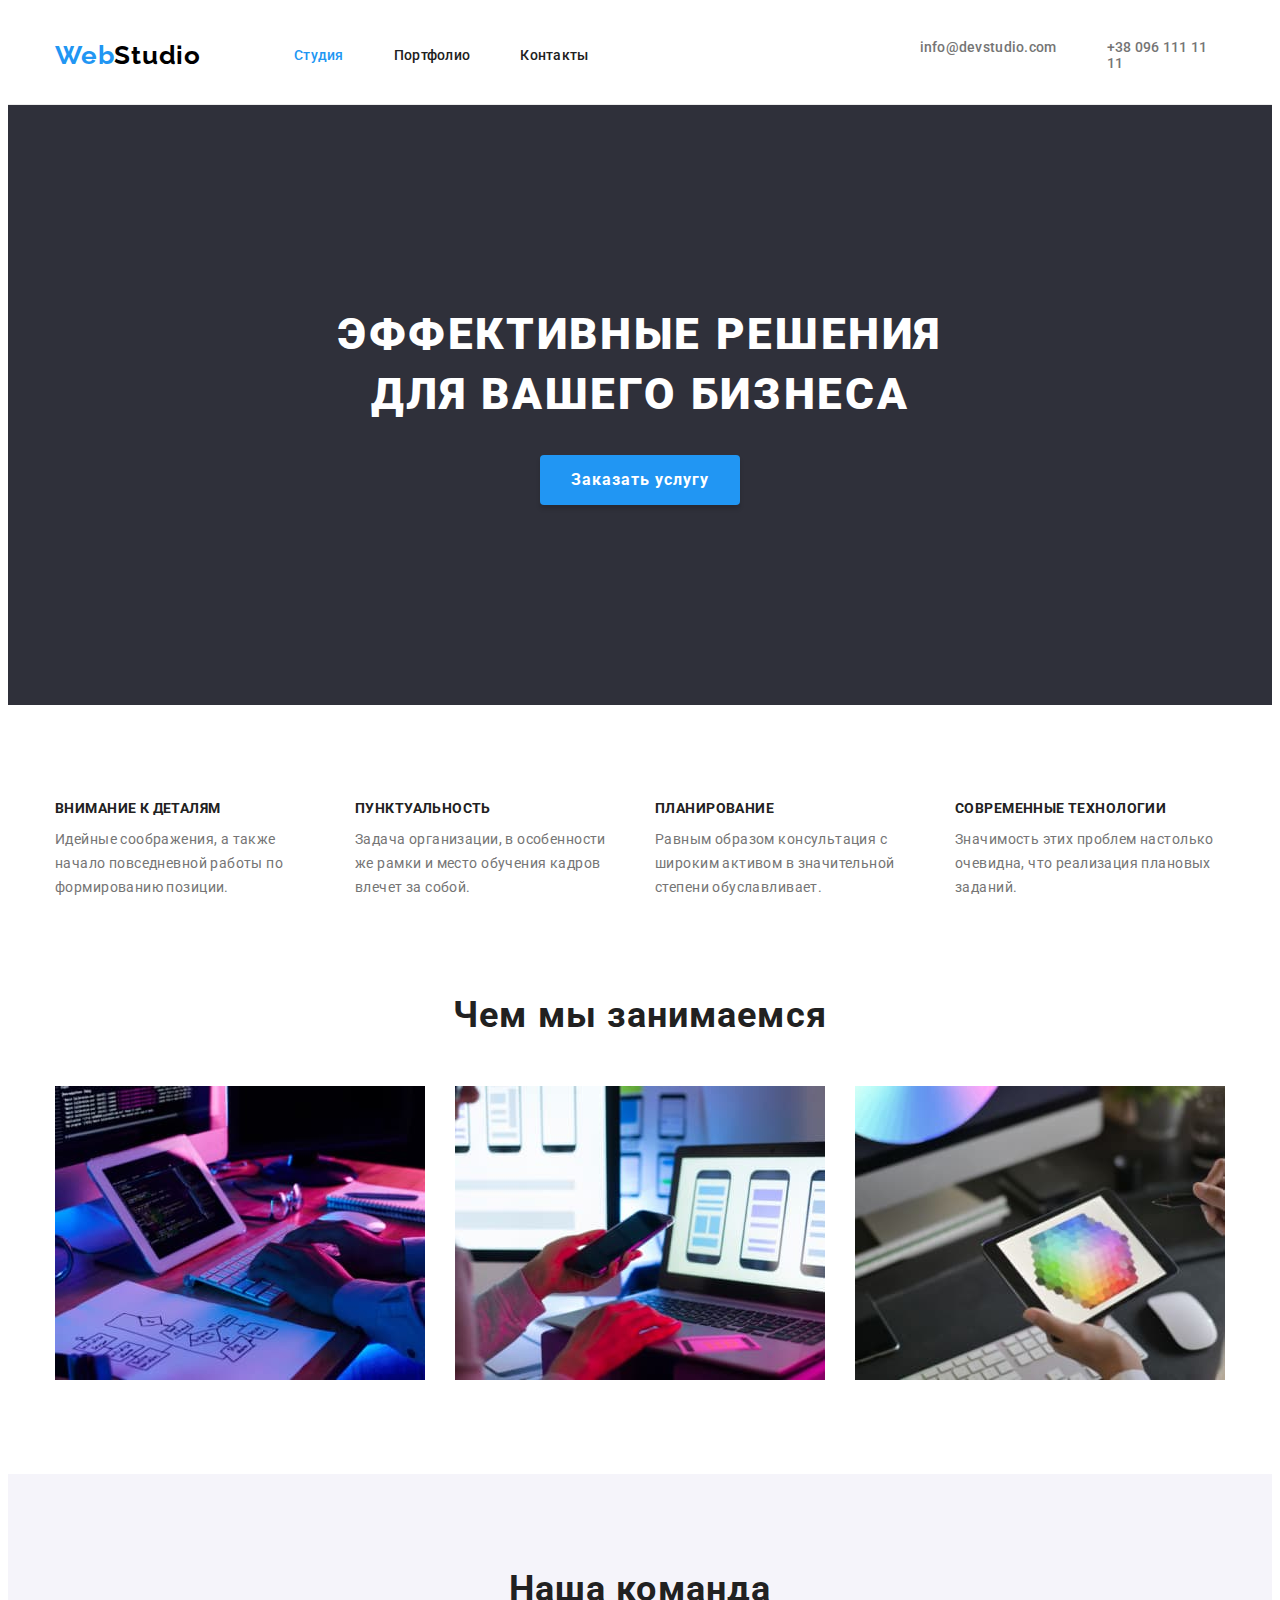
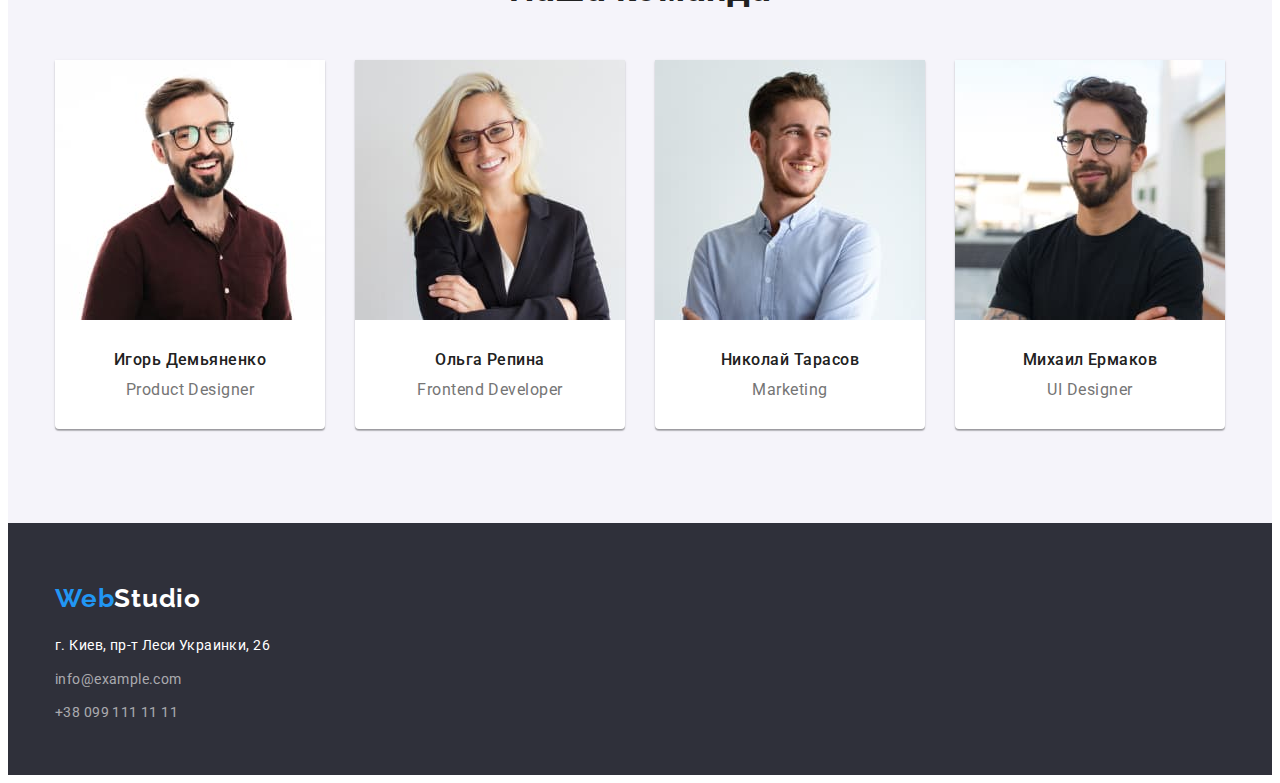
==== commit dc6f7654: "fixed-a-bugs" ====
--- a/index.html
+++ b/index.html
@@ -144,8 +144,10 @@
                 width="270"
                 height="260"
               />
-              <h3 class="team-item-title">Игорь Демьяненко</h3>
-              <p lang="en" class="team-item-text">Product Designer</p>
+              <div class="team-text-container">
+                <h3 class="team-item-title">Игорь Демьяненко</h3>
+                <p lang="en" class="team-item-text">Product Designer</p>
+              </div>
             </li>
             <li class="team-item">
               <img
@@ -154,8 +156,10 @@
                 width="270"
                 height="260"
               />
-              <h3 class="team-item-title">Ольга Репина</h3>
-              <p lang="en" class="team-item-text">Frontend Developer</p>
+              <div class="team-text-container">
+                <h3 class="team-item-title">Ольга Репина</h3>
+                <p lang="en" class="team-item-text">Frontend Developer</p>
+              </div>
             </li>
             <li class="team-item">
               <img
@@ -164,8 +168,10 @@
                 width="270"
                 height="260"
               />
-              <h3 class="team-item-title">Николай Тарасов</h3>
-              <p lang="en" class="team-item-text">Marketing</p>
+              <div class="team-text-container">
+                <h3 class="team-item-title">Николай Тарасов</h3>
+                <p lang="en" class="team-item-text">Marketing</p>
+              </div>
             </li>
             <li class="team-item">
               <img
@@ -174,39 +180,39 @@
                 width="270"
                 height="260"
               />
-              <h3 class="team-item-title">Михаил Ермаков</h3>
-              <p lang="en" class="team-item-text">UI Designer</p>
+              <div class="team-text-container">
+                <h3 class="team-item-title">Михаил Ермаков</h3>
+                <p lang="en" class="team-item-text">UI Designer</p>
+              </div>
             </li>
           </ul>
         </div>
       </section>
     </main>
     <footer class="footer">
-      <div class="container">
+      <div class="footer-container container">
         <a href="" lang="en" class="footer-logo logo link"
           ><span class="half-footer-logo half-logo">Web</span>Studio</a
         >
-        <div class="footer-adress-container">
-          <address class="footer-address">
-            <ul class="footer-list list">
-              <li class="footer-item">
-                <a href="" class="footer-adress-link link"
-                  >г. Киев, пр-т Леси Украинки, 26</a
-                >
-              </li>
-              <li class="footer-item">
-                <a href="mailto:info@example.com" class="footer-mail-link link"
-                  >info@example.com</a
-                >
-              </li>
-              <li class="footer-item">
-                <a href="tel:+380991111111" class="footer-tel-link link"
-                  >+38 099 111 11 11</a
-                >
-              </li>
-            </ul>
-          </address>
-        </div>
+        <address class="footer-address">
+          <ul class="footer-list list">
+            <li class="footer-item">
+              <a href="" class="footer-adress-link link"
+                >г. Киев, пр-т Леси Украинки, 26</a
+              >
+            </li>
+            <li class="footer-item">
+              <a href="mailto:info@example.com" class="footer-mail-link link"
+                >info@example.com</a
+              >
+            </li>
+            <li class="footer-item">
+              <a href="tel:+380991111111" class="footer-tel-link link"
+                >+38 099 111 11 11</a
+              >
+            </li>
+          </ul>
+        </address>
       </div>
     </footer>
   </body>
--- a/css/style.css
+++ b/css/style.css
@@ -28,7 +28,9 @@
 }
 
 img {
-  width: 100%;
+  display: block;
+  max-width: 100%;
+  height: auto;
 }
 
 *,
@@ -72,8 +74,6 @@
 /* ------------------HEADER-------------------- */
 
 .header {
-  padding-top: 24px;
-  padding-bottom: 25px;
   border-bottom: 1px solid #ececec;
 }
 
@@ -111,6 +111,7 @@
 }
 
 .header-link {
+  display: block;
   font-weight: 500;
   font-size: 14px;
   line-height: 1.14;
@@ -129,6 +130,8 @@
 
 .header-tel-link,
 .header-mail-link {
+  display: flex;
+  padding: 32px 0;
   font-weight: 500;
   font-size: 14px;
   line-height: 1.14;
@@ -235,10 +238,12 @@
 
 /* ------------------HERO-------------------- */
 
+.hero {
+  padding-top: 0;
+}
+
 .hero-container {
-  display: flex;
-  flex-direction: column;
-  align-items: center;
+  text-align: center;
 }
 
 .hero-list {
@@ -264,9 +269,7 @@
 }
 
 .team-container {
-  display: flex;
-  flex-direction: column;
-  align-items: center;
+  text-align: center;
 }
 
 .team-list {
@@ -288,6 +291,11 @@
   border-radius: 0px 0px 4px 4px;
 }
 
+.team-text-container {
+  padding-top: 30px;
+  text-align: center;
+}
+
 .team-title {
   font-weight: 700;
   font-size: 36px;
@@ -301,7 +309,6 @@
   font-size: 16px;
   line-height: 1.19;
   letter-spacing: 0.03em;
-  margin-top: 30px;
 }
 
 .team-item-text {
@@ -325,16 +332,14 @@
 }
 
 .footer-logo {
+  display: block;
+  margin-bottom: 20px;
   font-family: "Raleway";
   font-weight: 700;
   font-size: 26px;
   line-height: 1.19;
   letter-spacing: 0.03em;
   color: #ffffff;
-}
-
-.footer-adress-container {
-  margin-top: 20px;
 }
 
 .footer-item:not(:last-child) {
@@ -431,6 +436,5 @@
 }
 
 .portfolio-grid-container {
-  text-align: center;
-  margin: 20px 0;
-}
+  padding: 20px 24px;
+}
